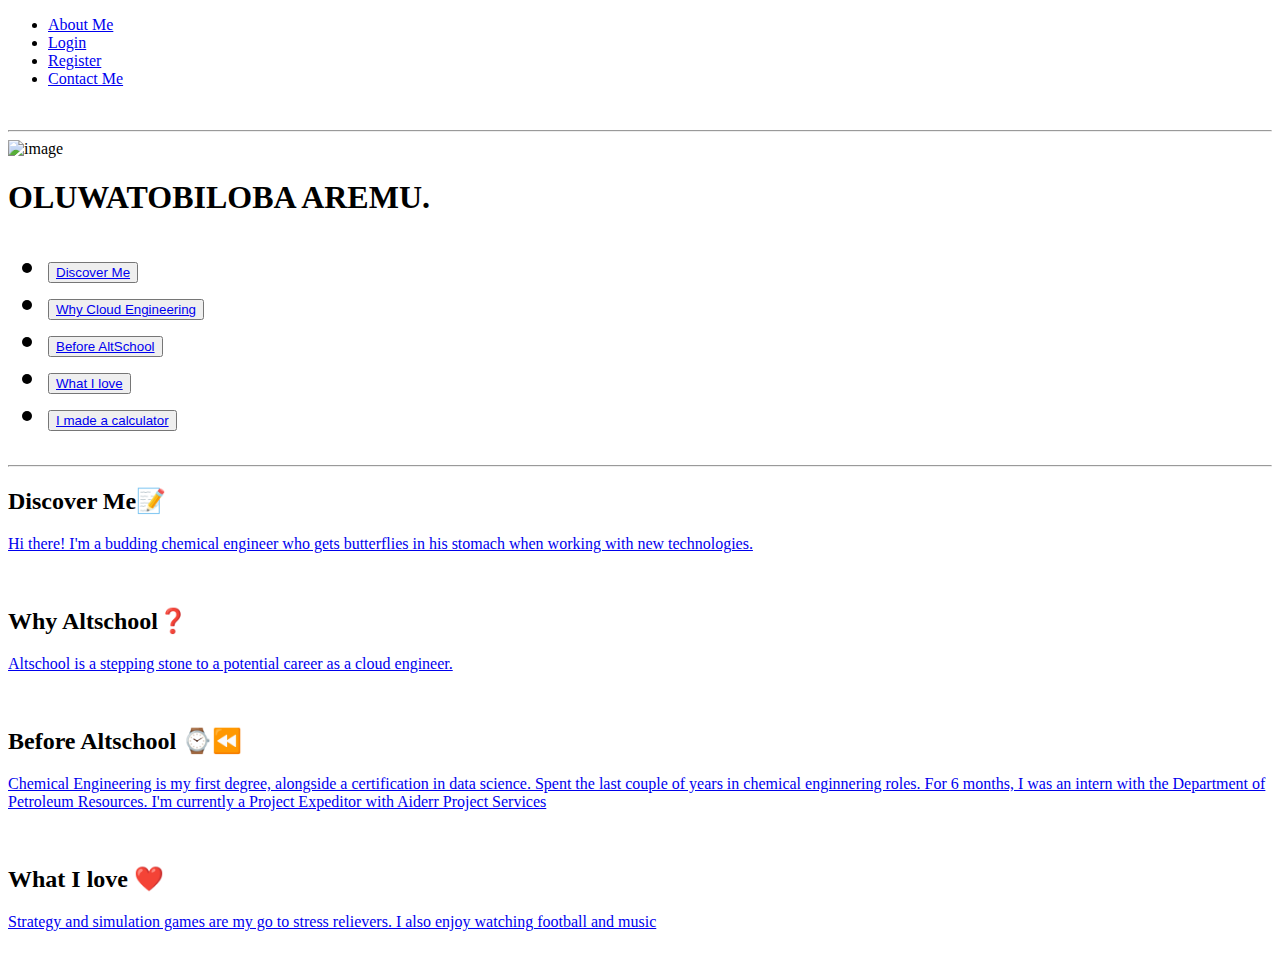
==== index.html @ f6e78aba "Slight typo corrections." ====
<!DOCTYPE html>
<html lang="en">
    <head>
        <title>About Me</title>
        <meta charset="UTF-8">
        <meta name="viewport" content="width=device-width, initial-scale=1">
        <link href="css/style.css" rel="stylesheet">
      <link rel="apple-touch-icon" sizes="180x180" href="/apple-touch-icon.png">
      <link rel="icon" type="image/png" sizes="32x32" href="/favicon-32x32.png">
      <link rel="icon" type="image/png" sizes="16x16" href="/favicon-16x16.png">
      <link rel="manifest" href="/site.webmanifest">
    </head>
    <body class="body">
        <div class="pagenav">
            <nav class="navbar">
                <ul class="webnav">
                    <li class="webnavbutton"><a href="#">About Me</a>
                    </li>
                    <li class="webnavbutton"><a href="Login.html">Login</a></li>
                    <li class="webnavbutton"><a href="Register.html">Register</a></li>
                    <li class="webnavbutton"><a href="Contact.html">Contact Me</a></li>
              
            
                </ul>
            
            </nav>
        </div>
       
    <br>

    <hr>
    <div class="img">
        <img src="Wolf.jpg" alt="image" class="image">
    </div>
   
    <h1 class="name">
        OLUWATOBILOBA AREMU.
        <div class="pagenav">
            <ul >
                <li><button class="button"><a href="#discoverme">Discover Me</a></button></li>
                <li><button class="button"><a href="#why">Why Cloud Engineering</a></button> </li>
                <li><button class="button"><a href="#before">Before AltSchool</a></button></li>
                <li> <button class="button"><a href="#whatilove">What I love </a></button></li>
              <li> <button class="button"><a href="css/Calculator.html">I made a calculator </a></button></li>
            </ul>
        </div>
        
       
       
    </h1>
    <hr>
    <div class="content">
        <h2>Discover Me📝</h2>
        <p id="discoverme"  class="quotedinfohover"><a href="#" class="quotedinfo">Hi there! I'm a budding chemical engineer who gets butterflies in his stomach when working with new technologies.</a></p>
        <br>

        <h2>Why Altschool❓</h2>
        <p id="why"  class="quotedinfohover"><a href="#" class="quotedinfo">Altschool is a stepping stone to a potential career as a cloud engineer.</a></p>
        <br>

        <h2>Before Altschool ⌚⏪</h2>
        <p id="before"  class="quotedinfohover" ><a href="#" class="quotedinfo ">Chemical Engineering is my first degree, alongside a certification in data science. Spent the last couple of years in chemical enginnering roles. For 6 months, I was an intern with the
        Department of Petroleum Resources. I'm currently a Project Expeditor with Aiderr Project Services</a></p>
        <br>

        <h2>What I love ❤️</h2>
        <p id="whatilove" class="quotedinfohover"><a href="#" class="quotedinfo " >Strategy and simulation games are my go to stress relievers. I also enjoy watching football and music</a></p>
        <br>
        
    </div>
        
    </body>
</html>
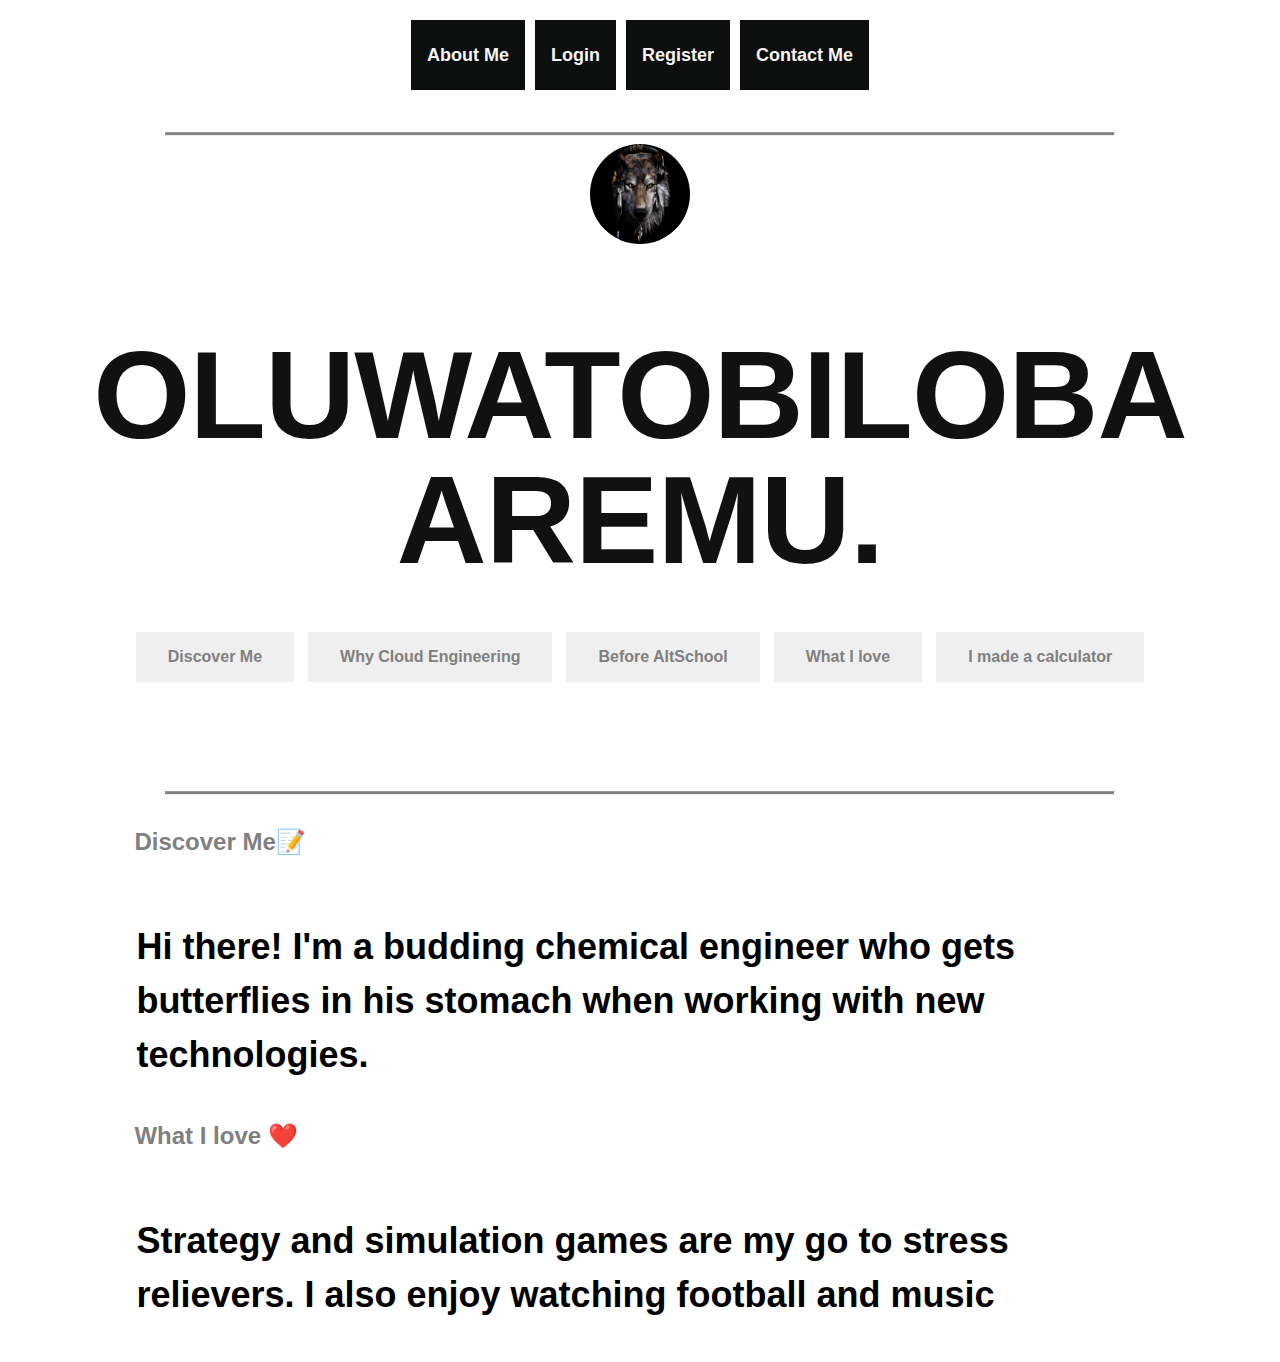
==== commit b141798c: "update" ====
--- a/index.html
+++ b/index.html
@@ -1,73 +1,99 @@
 <!DOCTYPE html>
 <html lang="en">
-    <head>
-        <title>About Me</title>
-        <meta charset="UTF-8">
-        <meta name="viewport" content="width=device-width, initial-scale=1">
-        <link href="css/style.css" rel="stylesheet">
-      <link rel="apple-touch-icon" sizes="180x180" href="/apple-touch-icon.png">
-      <link rel="icon" type="image/png" sizes="32x32" href="/favicon-32x32.png">
-      <link rel="icon" type="image/png" sizes="16x16" href="/favicon-16x16.png">
-      <link rel="manifest" href="/site.webmanifest">
-    </head>
-    <body class="body">
-        <div class="pagenav">
-            <nav class="navbar">
-                <ul class="webnav">
-                    <li class="webnavbutton"><a href="#">About Me</a>
-                    </li>
-                    <li class="webnavbutton"><a href="Login.html">Login</a></li>
-                    <li class="webnavbutton"><a href="Register.html">Register</a></li>
-                    <li class="webnavbutton"><a href="Contact.html">Contact Me</a></li>
-              
-            
-                </ul>
-            
-            </nav>
-        </div>
-       
-    <br>
+  <head>
+    <title>About Me</title>
+    <meta charset="UTF-8" />
+    <meta name="viewport" content="width=device-width, initial-scale=1" />
+    <link href="css/style.css" rel="stylesheet" />
+    <link
+      rel="apple-touch-icon"
+      sizes="180x180"
+      href="resources/apple-touch-icon.png"
+    />
+    <link
+      rel="icon"
+      type="image/png"
+      sizes="32x32"
+      href="resources/favicon-32x32.png"
+    />
+    <link
+      rel="icon"
+      type="image/png"
+      sizes="16x16"
+      href="resources/favicon-16x16.png"
+    />
+    <link rel="manifest" href="/site.webmanifest" />
+  </head>
+  <body class="body">
+    <div class="pagenav">
+      <nav class="navbar">
+        <ul class="webnav">
+          <li class="webnavbutton"><a href="#">About Me</a></li>
+          <li class="webnavbutton"><a href="Login.html">Login</a></li>
+          <li class="webnavbutton"><a href="Register.html">Register</a></li>
+          <li class="webnavbutton"><a href="Contact.html">Contact Me</a></li>
+        </ul>
+      </nav>
+    </div>
 
-    <hr>
+    <br />
+
+    <hr />
     <div class="img">
-        <img src="Wolf.jpg" alt="image" class="image">
+      <img src="resources/Wolf.jpg" alt="image" class="image" />
     </div>
-   
+
     <h1 class="name">
-        OLUWATOBILOBA AREMU.
-        <div class="pagenav">
-            <ul >
-                <li><button class="button"><a href="#discoverme">Discover Me</a></button></li>
-                <li><button class="button"><a href="#why">Why Cloud Engineering</a></button> </li>
-                <li><button class="button"><a href="#before">Before AltSchool</a></button></li>
-                <li> <button class="button"><a href="#whatilove">What I love </a></button></li>
-              <li> <button class="button"><a href="css/Calculator.html">I made a calculator </a></button></li>
-            </ul>
-        </div>
-        
-       
-       
+      OLUWATOBILOBA AREMU.
+      <div class="pagenav">
+        <ul>
+          <li>
+            <button class="button">
+              <a href="#discoverme">Discover Me</a>
+            </button>
+          </li>
+          <li>
+            <button class="button">
+              <a href="#why">Why Cloud Engineering</a>
+            </button>
+          </li>
+          <li>
+            <button class="button">
+              <a href="#before">Before AltSchool</a>
+            </button>
+          </li>
+          <li>
+            <button class="button">
+              <a href="#whatilove">What I love </a>
+            </button>
+          </li>
+          <li>
+            <button class="button">
+              <a href="css/Calculator.html">I made a calculator </a>
+            </button>
+          </li>
+        </ul>
+      </div>
     </h1>
-    <hr>
+    <hr />
     <div class="content">
-        <h2>Discover Me📝</h2>
-        <p id="discoverme"  class="quotedinfohover"><a href="#" class="quotedinfo">Hi there! I'm a budding chemical engineer who gets butterflies in his stomach when working with new technologies.</a></p>
-        <br>
+      <h2>Discover Me📝</h2>
+      <p id="discoverme" class="quotedinfohover">
+        <a href="#" class="quotedinfo"
+          >Hi there! I'm a budding chemical engineer who gets butterflies in his
+          stomach when working with new technologies.</a
+        >
+      </p>
+      <br />
 
-        <h2>Why Altschool❓</h2>
-        <p id="why"  class="quotedinfohover"><a href="#" class="quotedinfo">Altschool is a stepping stone to a potential career as a cloud engineer.</a></p>
-        <br>
-
-        <h2>Before Altschool ⌚⏪</h2>
-        <p id="before"  class="quotedinfohover" ><a href="#" class="quotedinfo ">Chemical Engineering is my first degree, alongside a certification in data science. Spent the last couple of years in chemical enginnering roles. For 6 months, I was an intern with the
-        Department of Petroleum Resources. I'm currently a Project Expeditor with Aiderr Project Services</a></p>
-        <br>
-
-        <h2>What I love ❤️</h2>
-        <p id="whatilove" class="quotedinfohover"><a href="#" class="quotedinfo " >Strategy and simulation games are my go to stress relievers. I also enjoy watching football and music</a></p>
-        <br>
-        
+      <h2>What I love ❤️</h2>
+      <p id="whatilove" class="quotedinfohover">
+        <a href="#" class="quotedinfo"
+          >Strategy and simulation games are my go to stress relievers. I also
+          enjoy watching football and music</a
+        >
+      </p>
+      <br />
     </div>
-        
-    </body>
-</html>+  </body>
+</html>
--- a/css/style.css
+++ b/css/style.css
@@ -0,0 +1,233 @@
+body {
+  font-family: "Source Code Pro", sans-serif;
+  text-decoration: none;
+}
+
+.content {
+  padding: 0.1% 10%;
+}
+
+.name h1 {
+  margin: 20;
+}
+
+.content h2 {
+  margin-top: 1em;
+  color: grey;
+}
+
+.contacthead {
+  margin: 20;
+  color: #111;
+  font-family: "Helvetica Neue", sans-serif;
+  font-size: 70px;
+  font-weight: bold;
+  letter-spacing: -1px;
+  line-height: 1;
+  text-align: center;
+}
+
+.form {
+  text-align: start;
+  margin: 0% 30% 0%;
+  padding: 10px;
+}
+
+.dropdown {
+  font-style: inherit;
+}
+
+.formlabels {
+  color: black;
+  font-size: 15px;
+  font-weight: 700;
+  padding: 2px;
+}
+
+.pagenav {
+  text-align: center;
+}
+
+.submit {
+  border: none;
+  color: black;
+  padding: 16px 32px;
+  text-align: center;
+  text-decoration: none;
+  display: inline-block;
+  font-size: 16px;
+  margin: 10px 5px;
+  transition-duration: 0.4s;
+  cursor: pointer;
+  font-family: inherit;
+}
+
+.submit:hover {
+  background-color: #000000;
+}
+
+.button {
+  border: none;
+  color: #12101000;
+  padding: 16px 32px;
+  text-align: center;
+  text-decoration: none;
+  display: inline-block;
+  font-size: 16px;
+  margin: 4px 2px;
+  transition-duration: 0.4s;
+  cursor: pointer;
+  font-family: inherit;
+}
+
+.button:hover {
+  background-color: #000000;
+}
+
+.pagenav li {
+  list-style-type: none;
+  margin: 0;
+  font-size: 24px;
+  line-height: 54px;
+  font-weight: 700;
+  padding: 2px 5px;
+  float: left;
+  text-decoration: none;
+}
+
+.img {
+  text-align: center;
+}
+
+.image {
+  width: 100px;
+  height: 100px;
+  border-radius: 50px;
+  padding: 0%;
+  position: relative;
+}
+
+.textarea {
+  border: grey;
+  border-width: thin;
+  border-style: none none solid none;
+  word-wrap: normal;
+  overflow: auto;
+  font-size: 1rem;
+  line-height: 1.5em;
+  font-family: inherit;
+  resize: none;
+  outline: none;
+  width: 80%;
+  max-width: 900px;
+}
+
+.pagenav ul {
+  display: inline-block;
+  margin: 0;
+  padding: 0;
+}
+
+.pagenav a {
+  text-decoration: none;
+  color: gray;
+  font-weight: bold;
+}
+
+hr {
+  height: 2px;
+  color: grey;
+  width: 75%;
+  background-color: grey;
+}
+
+.pagenav a:hover {
+  color: white;
+}
+
+.webnav.navbar {
+  list-style-type: none;
+  margin: 10px;
+  padding: 0;
+  display: block;
+  width: 120px;
+  text-align: center;
+  font-family: inherit;
+  display: inline;
+}
+
+.navbar ul {
+  list-style-type: none;
+  margin: 10px;
+  padding: 0;
+  overflow: hidden;
+}
+
+.navbar li {
+  float: left;
+}
+
+.webnavbutton a {
+  display: block;
+  color: whitesmoke;
+  text-align: center;
+  font-size: large;
+  padding: 8px 16px;
+  text-decoration: none;
+  background-color: rgb(13, 14, 14);
+  font-weight: bolder;
+}
+
+.webnavbutton a.active {
+  background-color: #f2f2f2;
+  color: black;
+}
+
+.webnavbutton a:hover {
+  background-color: grey;
+  color: #f2f2f2;
+}
+
+.name {
+  color: #111;
+  font-family: "Helvetica Neue", sans-serif;
+  font-size: 125px;
+  font-weight: bold;
+  letter-spacing: -1px;
+  line-height: 1;
+  text-align: center;
+}
+
+.quotedinfo {
+  color: black;
+  flex: 1;
+  font-size: 0.9em;
+  line-height: 1.2;
+  text-decoration: none;
+  background-position: 0 1.2em;
+  background-size: 0 100%;
+  background-repeat: no-repeat;
+  transition: background 0.5s;
+}
+
+.quotedinfohover a:hover {
+  background-size: 100% 100%;
+  background-color: #111;
+  color: #f2f2f2;
+  background-image: linear-gradient(to right, black 0, black 100%);
+  text-decoration: none;
+}
+
+.quotedinfo--dash {
+  background-image: linear-gradient(to right, black 0, black 100%);
+}
+
+.body p {
+  color: #f2f2f2;
+  font-size: 40px;
+  line-height: 54px;
+  font-weight: 700;
+  padding: 20px 30px;
+  float: left;
+  padding: 2px;
+}
